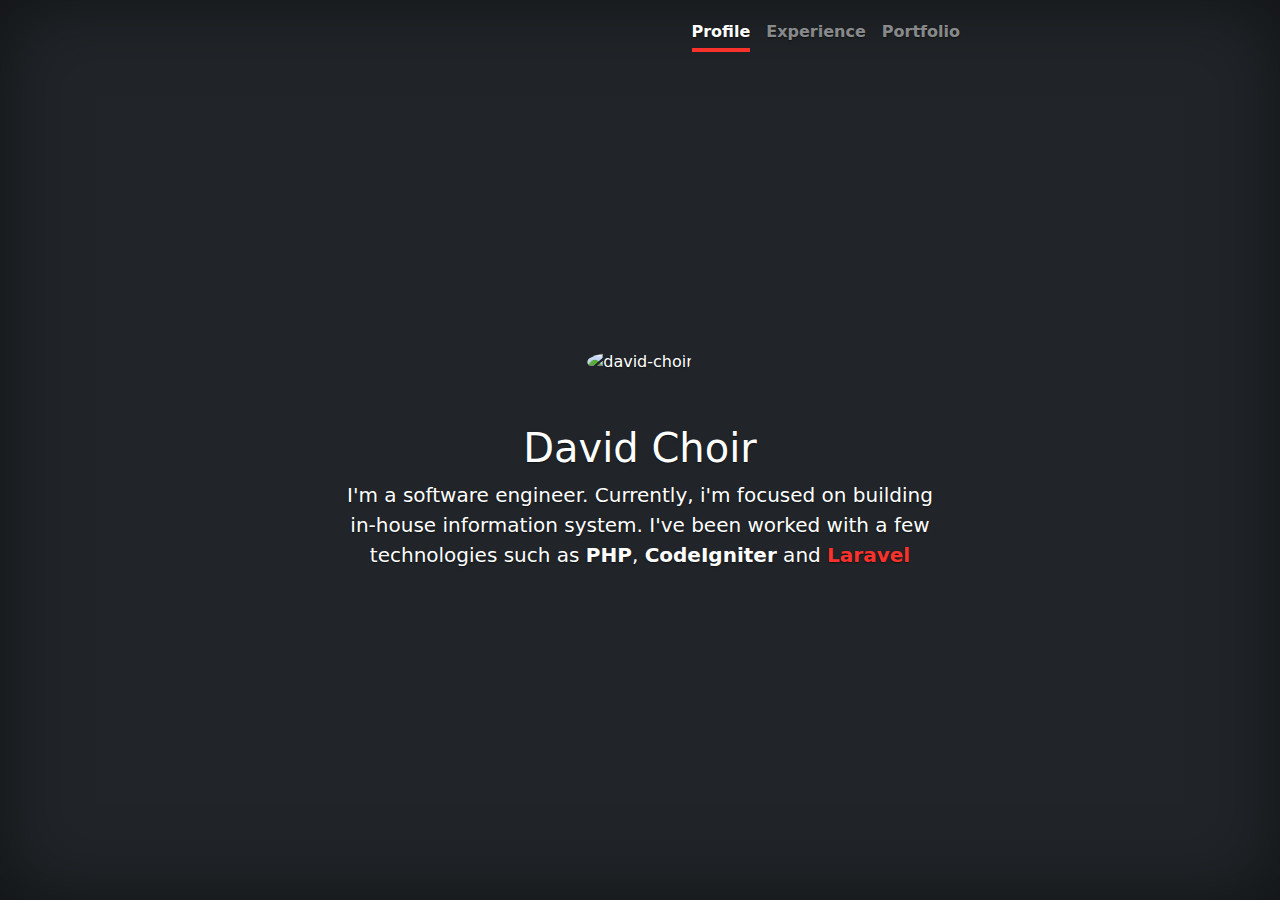
==== index.html @ ec0d4d5c "initial commit" ====
<!doctype html>
<html lang="en" class="h-100">
<head>
    <meta charset="utf-8">
    <meta name="viewport" content="width=device-width, initial-scale=1">
    <meta name="description" content="David Choir">
    <title>David Choir</title>
    
    <!-- Bootstrap core CSS -->
    <link href="assets/dist/css/bootstrap.min.css" rel="stylesheet">

    <!-- Custom styles for this template -->
    <link href="assets/css/style.css" rel="stylesheet">
</head>

<body class="d-flex h-100 text-center text-white bg-dark">
    <div class="cover-container d-flex w-100 h-100 p-3 mx-auto flex-column">
        <header class="mb-auto">
            <div>
                <nav class="nav nav-masthead justify-content-center float-md-end">
                
                <a class="nav-link active" aria-current="page" href="#">Profile</a>
                <a class="nav-link" href="experience.html">Experience</a>
                <a class="nav-link" href="portfolio.html">Portfolio</a>
                </nav>
            </div>
        </header>

        <main class="px-3">
            <div class="photo-profile">
                <img src="https://avatars.githubusercontent.com/u/16255817?v=4" class="rounded-circle" loading="lazy" height="180px" alt="david-choir">
            </div>
            
            <h1>David Choir</h1>
            <p class="lead">I'm a software engineer. Currently, i'm focused on building in-house information system. I've been worked with a few technologies such as <span class="fw-bold">PHP</span>, <span class="fw-bold">CodeIgniter</span> and <span class="laravel">Laravel</span></p>
        </main>

        <footer class="mt-auto text-white-50">
        </footer>
    </div>
</body>
</html>
---- assets/css/style.css ----
/*
 * Globals
 */


/* Custom default button */
.btn-secondary,
.btn-secondary:hover,
.btn-secondary:focus {
  color: #333;
  text-shadow: none; /* Prevent inheritance from `body` */
}


/*
 * Base structure
 */

body {
  text-shadow: 0 .05rem .1rem rgba(0, 0, 0, .5);
  box-shadow: inset 0 0 5rem rgba(0, 0, 0, .5);
}

.cover-container {
  max-width: 42em;
}


/*
 * Header
 */

.nav-masthead .nav-link {
  padding: .25rem 0;
  font-weight: 700;
  color: rgba(255, 255, 255, .5);
  background-color: transparent;
  border-bottom: .25rem solid transparent;
}

.nav-masthead .nav-link:hover,
.nav-masthead .nav-link:focus {
  border-bottom-color: #ffffff;
}

.nav-masthead .nav-link + .nav-link {
  margin-left: 1rem;
}

.nav-masthead .active {
  color: #fff;
  border-bottom-color: #f9322c;
}

.photo-profile {
  margin-bottom: 50px;
}

.laravel {
  color: #f9322c;
  font-weight: bold;
}

ul.timeline {
  list-style-type: none;
  position: relative;
}

ul.timeline:before {
  content: ' ';
  background: #ffffff;
  display: inline-block;
  position: absolute;
  left: 29px;
  width: 2px;
  height: 100%;
  z-index: 400;
}

ul.timeline > li {
  margin: 20px 0;
  padding-left: 20px;
}

ul.timeline > li:before {
  content: ' ';
  background: #ffffff;
  display: inline-block;
  position: absolute;
  border-radius: 50%;
  border: 3px solid #ffffff;
  left: 20px;
  width: 20px;
  height: 20px;
  z-index: 400;
}

a {
  color: #ffffff;
  text-decoration: none;
  font-weight: bold;
}

a:visited,
a:active,
a:hover {
  color: #f9322c;
}

::-moz-selection { /* Code for Firefox */
  color: #ffffff;
  background: #f9322c;
}

::selection {
  color: #ffffff;
  background: #f9322c;
}
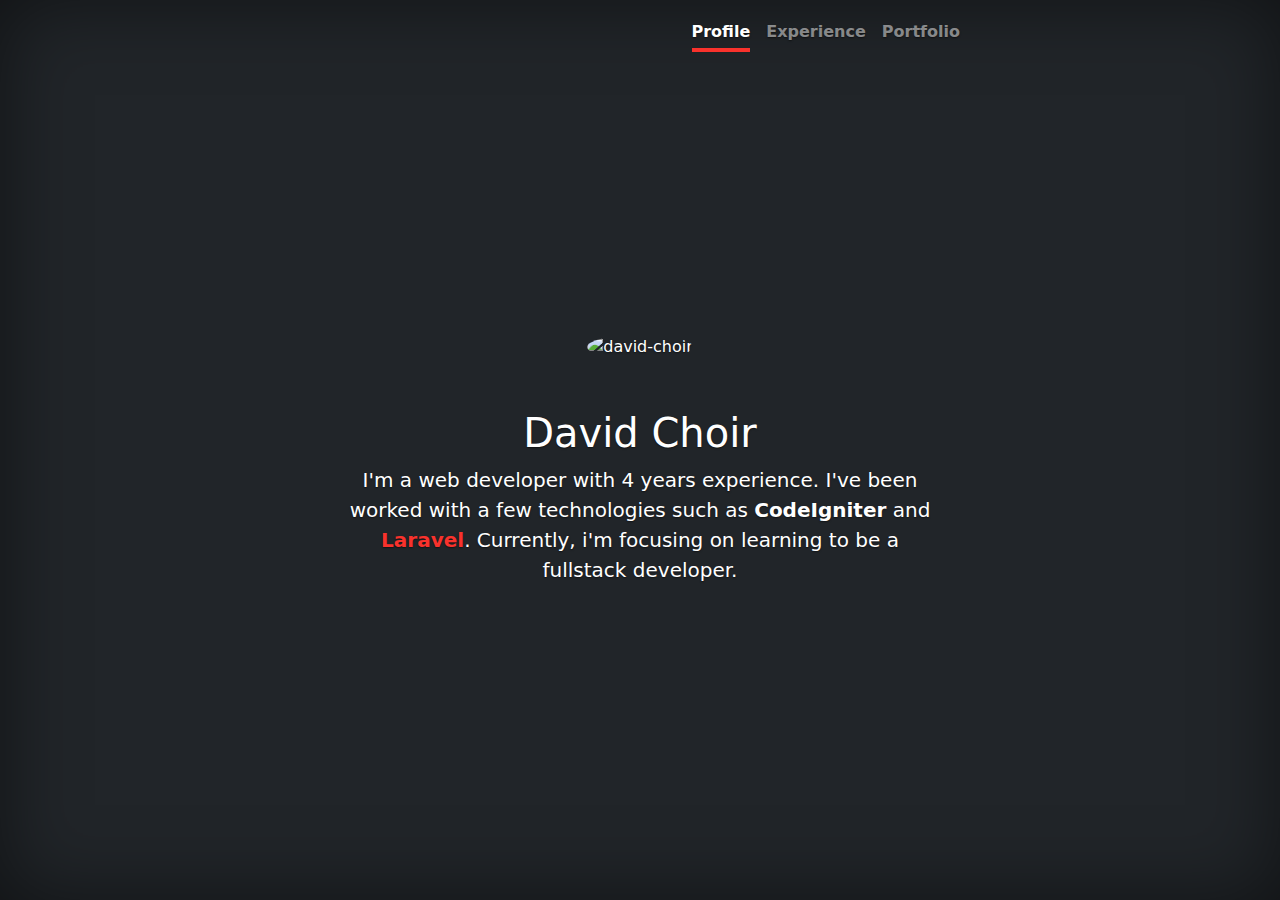
==== commit eb37ff2d: "update aug" ====
--- a/index.html
+++ b/index.html
@@ -32,7 +32,7 @@
             </div>
             
             <h1>David Choir</h1>
-            <p class="lead">I'm a software engineer. Currently, i'm focused on building in-house information system. I've been worked with a few technologies such as <span class="fw-bold">PHP</span>, <span class="fw-bold">CodeIgniter</span> and <span class="laravel">Laravel</span></p>
+            <p class="lead">I'm a web developer with 4 years experience. I've been worked with a few technologies such as <span class="fw-bold">CodeIgniter</span> and <span class="laravel">Laravel</span>. Currently, i'm focusing on learning to be a fullstack developer.</p>
         </main>
 
         <footer class="mt-auto text-white-50">
